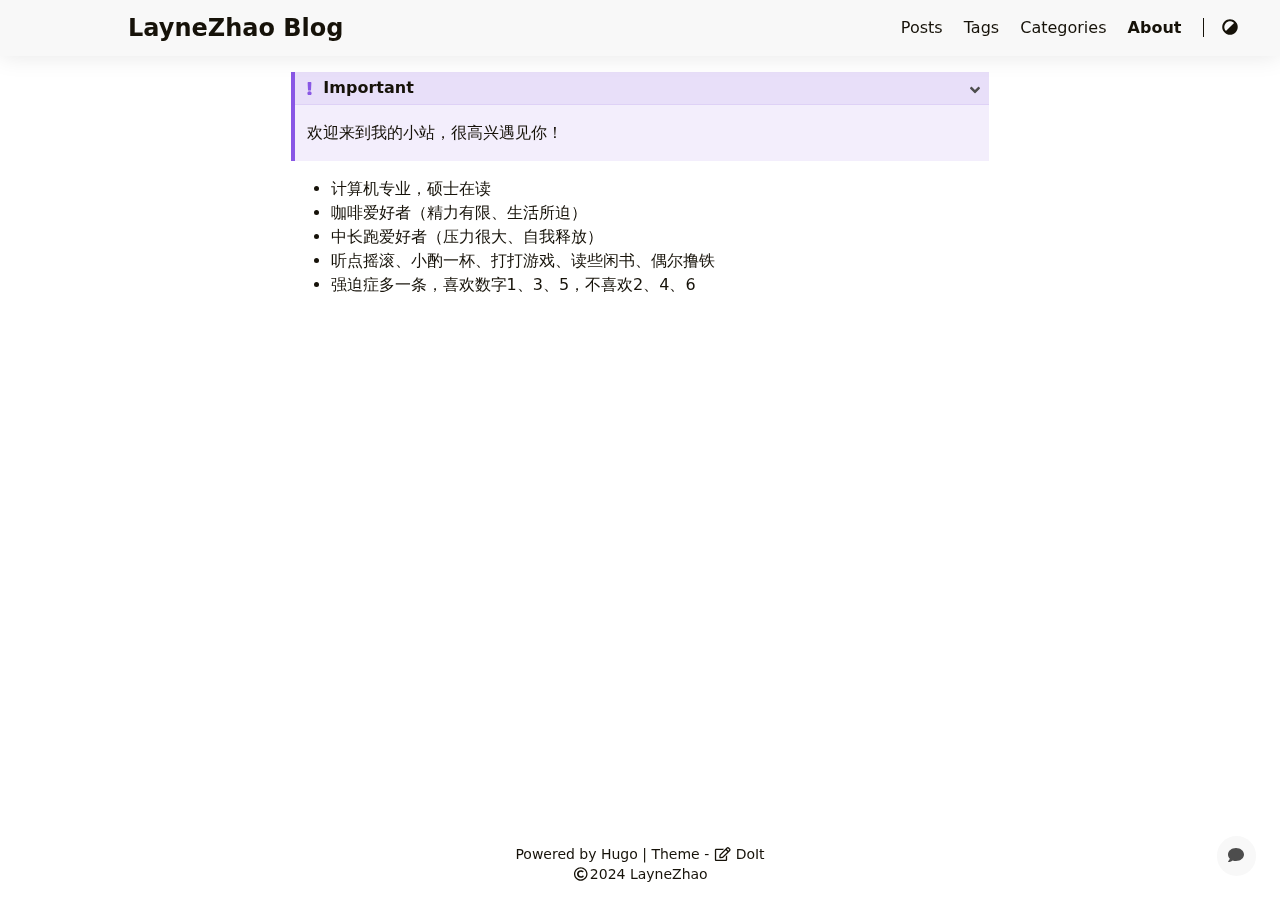
==== about/index.html @ 4ce85ba7 "Add Pages zhyine/LayneZhao-Blog@9a0f12df193940efc82026a11b47f7210ed69a64" ====
<!doctype html><html lang=en-us><head><meta charset=utf-8><meta name=viewport content="width=device-width,initial-scale=1"><meta name=robots content="noodp"><title>- LayneZhao Blog</title><meta name=Description content="This is LayneZhao's Blog"><meta property="og:url" content="https://example.org/about/">
<meta property="og:site_name" content="LayneZhao Blog"><meta property="og:title" content="LayneZhao Blog"><meta property="og:description" content="Important 欢迎来到我的小站，很高兴遇见你！"><meta property="og:locale" content="en_us"><meta property="og:type" content="article"><meta name=twitter:card content="summary"><meta name=twitter:title content="LayneZhao Blog"><meta name=twitter:description content="Important 欢迎来到我的小站，很高兴遇见你！"><meta name=application-name content="LayneZhao Blog"><meta name=apple-mobile-web-app-title content="LayneZhao Blog"><meta name=theme-color content="#f8f8f8"><link rel="shortcut icon" type=image/x-icon href=/favicon.ico><link rel=icon type=image/png sizes=32x32 href=/favicon-32x32.png><link rel=icon type=image/png sizes=16x16 href=/favicon-16x16.png><link rel=apple-touch-icon sizes=180x180 href=/apple-touch-icon.png><link rel=canonical href=https://example.org/about/><link rel=stylesheet href=/css/main.min.css><link rel=stylesheet href=/css/style.min.css><script type=application/ld+json>{"@context":"https://schema.org","@type":"BlogPosting","headline":"","inLanguage":"en-us","mainEntityOfPage":{"@type":"WebPage","@id":"https://example.org/about/"},"genre":"page","wordcount":7,"url":"https://example.org/about/","publisher":{"@type":"Organization","name":"LayneZhao"},"author":{"@type":"Person","name":"LayneZhao","url":"/"},"description":""}</script></head><body data-instant-intensity=viewport><script type=text/javascript>function setTheme(e){document.body.setAttribute("theme",e),document.documentElement.className=e,document.documentElement.style.setProperty("color-scheme",e==="light"?"light":"dark"),e==="light"?document.documentElement.classList.remove("tw-dark"):document.documentElement.classList.add("tw-dark"),window.theme=e,window.isDark=window.theme!=="light"}function saveTheme(e){window.localStorage&&localStorage.setItem("theme",e)}function getMeta(e){const t=document.getElementsByTagName("meta");for(let n=0;n<t.length;n++)if(t[n].getAttribute("name")===e)return t[n];return""}if(window.localStorage&&localStorage.getItem("theme")){let e=localStorage.getItem("theme");e==="light"||e==="dark"?setTheme(e):setTheme(window.matchMedia&&window.matchMedia("(prefers-color-scheme: dark)").matches?"dark":"light")}else"light"==="light"||"light"==="dark"?(setTheme("light"),saveTheme("light")):(saveTheme("auto"),setTheme(window.matchMedia&&window.matchMedia("(prefers-color-scheme: dark)").matches?"dark":"light"));let metaColors={light:"#f8f8f8",dark:"#161b22"};getMeta("theme-color").content=metaColors[document.body.getAttribute("theme")],window.switchThemeEventSet=new Set</script><div id=back-to-top></div><div id=mask></div><div class=wrapper><header class="desktop print:!tw-hidden" id=header-desktop><div class=header-wrapper><div class=header-title><a href=/ title="LayneZhao Blog">LayneZhao Blog</a></div><div class=menu><div class=menu-inner><a class=menu-item href=/posts/>Posts </a><a class=menu-item href=/tags/>Tags </a><a class=menu-item href=/categories/>Categories </a><a class="menu-item active" href=/about/>About </a><span class="menu-item delimiter"></span><button class="menu-item theme-switch" aria-label="Switch Theme"><svg class="icon" viewBox="0 0 512 512"><path d="M8 256c0 136.966 111.033 248 248 248s248-111.034 248-248S392.966 8 256 8 8 119.033 8 256zm248 184V72c101.705.0 184 82.311 184 184 0 101.705-82.311 184-184 184z"/></svg></button></div></div></div></header><header class="mobile print:!tw-hidden" id=header-mobile><div class=header-container><div class=header-wrapper><div class=header-title><a href=/ title="LayneZhao Blog">LayneZhao Blog</a></div><div class=menu-toggle id=menu-toggle-mobile><span></span><span></span><span></span></div></div><div class=menu id=menu-mobile><a class=menu-item href=/posts/ title>Posts</a><a class=menu-item href=/tags/ title>Tags</a><a class=menu-item href=/categories/ title>Categories</a><a class=menu-item href=/about/ title>About</a><button class="menu-item theme-switch tw-w-full" aria-label="Switch Theme"><svg class="icon" viewBox="0 0 512 512"><path d="M8 256c0 136.966 111.033 248 248 248s248-111.034 248-248S392.966 8 256 8 8 119.033 8 256zm248 184V72c101.705.0 184 82.311 184 184 0 101.705-82.311 184-184 184z"/></svg></button></div></div></header><div class="search-dropdown desktop"><div id=search-dropdown-desktop></div></div><div class="search-dropdown mobile"><div id=search-dropdown-mobile></div></div><main class=main><div class=container><div class="page single special print:!tw-w-full print:!tw-max-w-none print:!tw-m-0 print:!tw-p-0"><h1 class=single-title></h1><div class=content id=content><div class="details admonition important open"><div class="details-summary admonition-title"><span class=icon><svg class="icon" viewBox="0 0 192 512"><path d="M176 432c0 44.112-35.888 80-80 80s-80-35.888-80-80 35.888-80 80-80 80 35.888 80 80zM25.26 25.199l13.6 272C39.499 309.972 50.041 320 62.83 320h66.34c12.789.0 23.331-10.028 23.97-22.801l13.6-272C167.425 11.49 156.496.0 142.77.0H49.23C35.504.0 24.575 11.49 25.26 25.199z"/></svg></span>Important<span class=details-icon><svg class="icon" viewBox="0 0 256 512"><path d="M224.3 273l-136 136c-9.4 9.4-24.6 9.4-33.9.0l-22.6-22.6c-9.4-9.4-9.4-24.6.0-33.9l96.4-96.4-96.4-96.4c-9.4-9.4-9.4-24.6.0-33.9L54.3 103c9.4-9.4 24.6-9.4 33.9.0l136 136c9.5 9.4 9.5 24.6.1 34z"/></svg></span></div><div class=details-content><div class=admonition-content><p>欢迎来到我的小站，很高兴遇见你！</p></div></div></div><ul><li>计算机专业，硕士在读</li><li>咖啡爱好者（精力有限、生活所迫）</li><li>中长跑爱好者（压力很大、自我释放）</li><li>听点摇滚、小酌一杯、打打游戏、读些闲书、偶尔撸铁</li><li>强迫症多一条，喜欢数字1、3、5，不喜欢2、4、6</li></ul></div><div id=comments class="print:!tw-hidden tw-pt-32 tw-pb-8"></div></div></div></main><footer class=footer><div class=footer-container><div class=footer-line>Powered by <a href=https://gohugo.io/ target=_blank rel="noopener noreferrer" title="Hugo 0.140.0">Hugo</a>&nbsp;|&nbsp;Theme - <a href=https://github.com/HEIGE-PCloud/DoIt target=_blank rel="noopener noreferrer" title="DoIt 0.4.0"><svg class="icon" viewBox="0 0 576 512"><path d="M402.3 344.9l32-32c5-5 13.7-1.5 13.7 5.7V464c0 26.5-21.5 48-48 48H48c-26.5.0-48-21.5-48-48V112c0-26.5 21.5-48 48-48h273.5c7.1.0 10.7 8.6 5.7 13.7l-32 32c-1.5 1.5-3.5 2.3-5.7 2.3H48v352h352V350.5c0-2.1.8-4.1 2.3-5.6zm156.6-201.8L296.3 405.7l-90.4 10c-26.2 2.9-48.5-19.2-45.6-45.6l10-90.4L432.9 17.1c22.9-22.9 59.9-22.9 82.7.0l43.2 43.2c22.9 22.9 22.9 60 .1 82.8zM460.1 174 402 115.9 216.2 301.8l-7.3 65.3 65.3-7.3L460.1 174zm64.8-79.7-43.2-43.2c-4.1-4.1-10.8-4.1-14.8.0L436 82l58.1 58.1 30.9-30.9c4-4.2 4-10.8-.1-14.9z"/></svg> DoIt</a></div><div class=footer-line><svg class="icon" viewBox="0 0 512 512"><path d="M256 8C119.033 8 8 119.033 8 256s111.033 248 248 248 248-111.033 248-248S392.967 8 256 8zm0 448c-110.532.0-2e2-89.451-2e2-2e2.0-110.531 89.451-2e2 2e2-2e2 110.532.0 2e2 89.451 2e2 2e2.0 110.532-89.451 2e2-2e2 2e2zm107.351-101.064c-9.614 9.712-45.53 41.396-104.065 41.396-82.43.0-140.484-61.425-140.484-141.567.0-79.152 60.275-139.401 139.762-139.401 55.531.0 88.738 26.62 97.593 34.779a11.965 11.965.0 011.936 15.322l-18.155 28.113c-3.841 5.95-11.966 7.282-17.499 2.921-8.595-6.776-31.814-22.538-61.708-22.538-48.303.0-77.916 35.33-77.916 80.082.0 41.589 26.888 83.692 78.277 83.692 32.657.0 56.843-19.039 65.726-27.225 5.27-4.857 13.596-4.039 17.82 1.738l19.865 27.17a11.947 11.947.0 01-1.152 15.518z"/></svg>2024<span class=author>&nbsp;<a href=/ target=_blank rel="noopener noreferrer">LayneZhao</a></span></div><div class=footer-line></div><div class=footer-line></div></div></footer></div><div id=fixed-buttons class=print:!tw-hidden><a href=#back-to-top id=back-to-top-button class="fixed-button tw-transition-opacity tw-opacity-0" title="Back to Top"><svg class="icon" viewBox="0 0 448 512"><path d="M34.9 289.5l-22.2-22.2c-9.4-9.4-9.4-24.6.0-33.9L207 39c9.4-9.4 24.6-9.4 33.9.0l194.3 194.3c9.4 9.4 9.4 24.6.0 33.9L413 289.4c-9.5 9.5-25 9.3-34.3-.4L264 168.6V456c0 13.3-10.7 24-24 24h-32c-13.3.0-24-10.7-24-24V168.6L69.2 289.1c-9.3 9.8-24.8 10-34.3.4z"/></svg>
</a><a href=#comments id=view-comments class=fixed-button title="View Comments"><svg class="icon" viewBox="0 0 512 512"><path d="M256 32C114.6 32 0 125.1.0 240c0 49.6 21.4 95 57 130.7C44.5 421.1 2.7 466 2.2 466.5c-2.2 2.3-2.8 5.7-1.5 8.7S4.8 480 8 480c66.3.0 116-31.8 140.6-51.4 32.7 12.3 69 19.4 107.4 19.4 141.4.0 256-93.1 256-208S397.4 32 256 32z"/></svg></a></div><script>window.config={comment:{}}</script><script src=/js/theme.min.js defer></script><script type=speculationrules>
        {
          "prerender": [
            {
              "where": { "href_matches": "/*" },
              "eagerness": "moderate"
            }
          ]
        }
    </script></body></html>
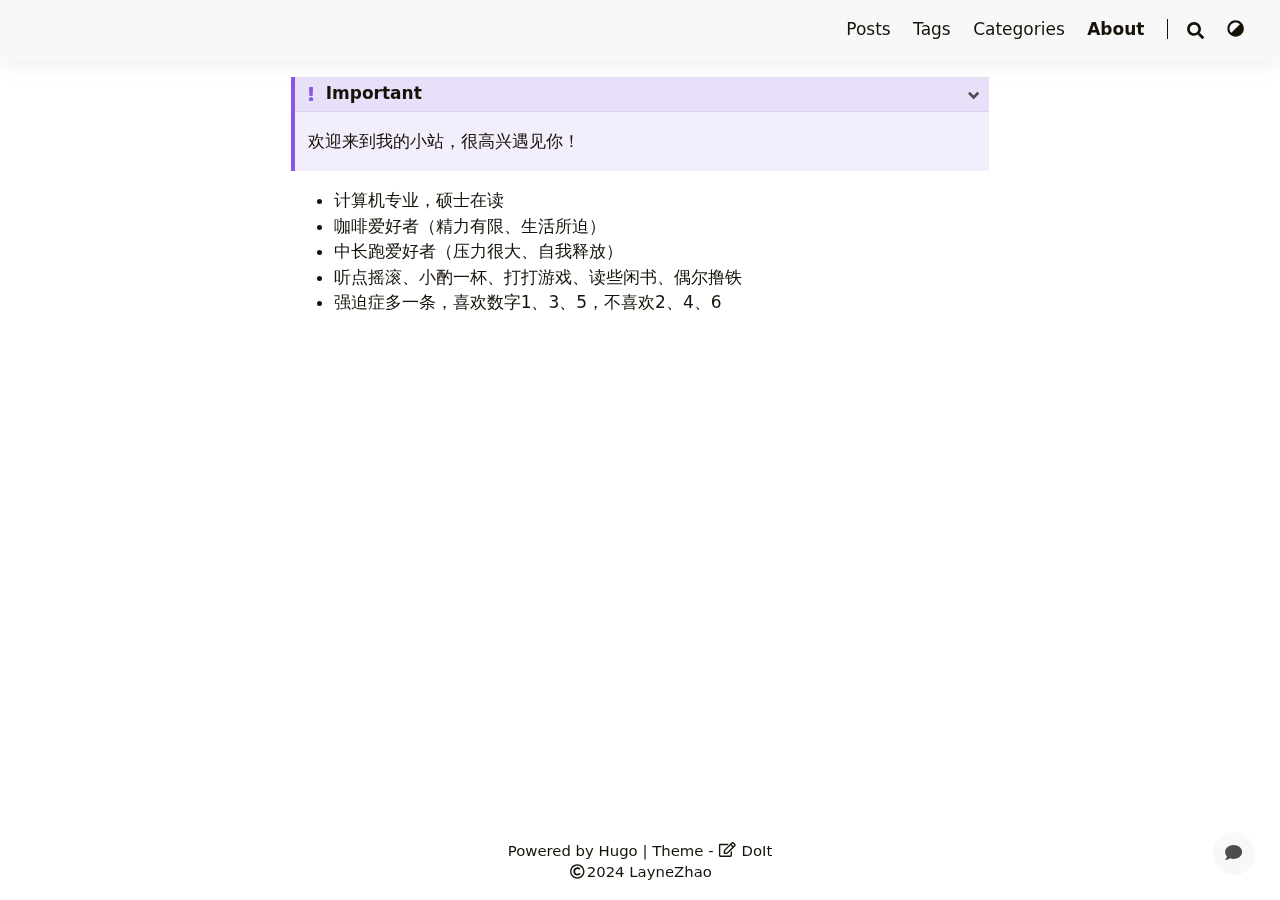
==== commit 58306966: "Update Config zhyine/LayneZhao-Blog@ca7097790d80bf7a3c2412bd8fa2ff3bee05a830" ====
--- a/about/index.html
+++ b/about/index.html
@@ -1,6 +1,27 @@
 <!doctype html><html lang=en-us><head><meta charset=utf-8><meta name=viewport content="width=device-width,initial-scale=1"><meta name=robots content="noodp"><title>- LayneZhao Blog</title><meta name=Description content="This is LayneZhao's Blog"><meta property="og:url" content="https://example.org/about/">
-<meta property="og:site_name" content="LayneZhao Blog"><meta property="og:title" content="LayneZhao Blog"><meta property="og:description" content="Important 欢迎来到我的小站，很高兴遇见你！"><meta property="og:locale" content="en_us"><meta property="og:type" content="article"><meta name=twitter:card content="summary"><meta name=twitter:title content="LayneZhao Blog"><meta name=twitter:description content="Important 欢迎来到我的小站，很高兴遇见你！"><meta name=application-name content="LayneZhao Blog"><meta name=apple-mobile-web-app-title content="LayneZhao Blog"><meta name=theme-color content="#f8f8f8"><link rel="shortcut icon" type=image/x-icon href=/favicon.ico><link rel=icon type=image/png sizes=32x32 href=/favicon-32x32.png><link rel=icon type=image/png sizes=16x16 href=/favicon-16x16.png><link rel=apple-touch-icon sizes=180x180 href=/apple-touch-icon.png><link rel=canonical href=https://example.org/about/><link rel=stylesheet href=/css/main.min.css><link rel=stylesheet href=/css/style.min.css><script type=application/ld+json>{"@context":"https://schema.org","@type":"BlogPosting","headline":"","inLanguage":"en-us","mainEntityOfPage":{"@type":"WebPage","@id":"https://example.org/about/"},"genre":"page","wordcount":7,"url":"https://example.org/about/","publisher":{"@type":"Organization","name":"LayneZhao"},"author":{"@type":"Person","name":"LayneZhao","url":"/"},"description":""}</script></head><body data-instant-intensity=viewport><script type=text/javascript>function setTheme(e){document.body.setAttribute("theme",e),document.documentElement.className=e,document.documentElement.style.setProperty("color-scheme",e==="light"?"light":"dark"),e==="light"?document.documentElement.classList.remove("tw-dark"):document.documentElement.classList.add("tw-dark"),window.theme=e,window.isDark=window.theme!=="light"}function saveTheme(e){window.localStorage&&localStorage.setItem("theme",e)}function getMeta(e){const t=document.getElementsByTagName("meta");for(let n=0;n<t.length;n++)if(t[n].getAttribute("name")===e)return t[n];return""}if(window.localStorage&&localStorage.getItem("theme")){let e=localStorage.getItem("theme");e==="light"||e==="dark"?setTheme(e):setTheme(window.matchMedia&&window.matchMedia("(prefers-color-scheme: dark)").matches?"dark":"light")}else"light"==="light"||"light"==="dark"?(setTheme("light"),saveTheme("light")):(saveTheme("auto"),setTheme(window.matchMedia&&window.matchMedia("(prefers-color-scheme: dark)").matches?"dark":"light"));let metaColors={light:"#f8f8f8",dark:"#161b22"};getMeta("theme-color").content=metaColors[document.body.getAttribute("theme")],window.switchThemeEventSet=new Set</script><div id=back-to-top></div><div id=mask></div><div class=wrapper><header class="desktop print:!tw-hidden" id=header-desktop><div class=header-wrapper><div class=header-title><a href=/ title="LayneZhao Blog">LayneZhao Blog</a></div><div class=menu><div class=menu-inner><a class=menu-item href=/posts/>Posts </a><a class=menu-item href=/tags/>Tags </a><a class=menu-item href=/categories/>Categories </a><a class="menu-item active" href=/about/>About </a><span class="menu-item delimiter"></span><button class="menu-item theme-switch" aria-label="Switch Theme"><svg class="icon" viewBox="0 0 512 512"><path d="M8 256c0 136.966 111.033 248 248 248s248-111.034 248-248S392.966 8 256 8 8 119.033 8 256zm248 184V72c101.705.0 184 82.311 184 184 0 101.705-82.311 184-184 184z"/></svg></button></div></div></div></header><header class="mobile print:!tw-hidden" id=header-mobile><div class=header-container><div class=header-wrapper><div class=header-title><a href=/ title="LayneZhao Blog">LayneZhao Blog</a></div><div class=menu-toggle id=menu-toggle-mobile><span></span><span></span><span></span></div></div><div class=menu id=menu-mobile><a class=menu-item href=/posts/ title>Posts</a><a class=menu-item href=/tags/ title>Tags</a><a class=menu-item href=/categories/ title>Categories</a><a class=menu-item href=/about/ title>About</a><button class="menu-item theme-switch tw-w-full" aria-label="Switch Theme"><svg class="icon" viewBox="0 0 512 512"><path d="M8 256c0 136.966 111.033 248 248 248s248-111.034 248-248S392.966 8 256 8 8 119.033 8 256zm248 184V72c101.705.0 184 82.311 184 184 0 101.705-82.311 184-184 184z"/></svg></button></div></div></header><div class="search-dropdown desktop"><div id=search-dropdown-desktop></div></div><div class="search-dropdown mobile"><div id=search-dropdown-mobile></div></div><main class=main><div class=container><div class="page single special print:!tw-w-full print:!tw-max-w-none print:!tw-m-0 print:!tw-p-0"><h1 class=single-title></h1><div class=content id=content><div class="details admonition important open"><div class="details-summary admonition-title"><span class=icon><svg class="icon" viewBox="0 0 192 512"><path d="M176 432c0 44.112-35.888 80-80 80s-80-35.888-80-80 35.888-80 80-80 80 35.888 80 80zM25.26 25.199l13.6 272C39.499 309.972 50.041 320 62.83 320h66.34c12.789.0 23.331-10.028 23.97-22.801l13.6-272C167.425 11.49 156.496.0 142.77.0H49.23C35.504.0 24.575 11.49 25.26 25.199z"/></svg></span>Important<span class=details-icon><svg class="icon" viewBox="0 0 256 512"><path d="M224.3 273l-136 136c-9.4 9.4-24.6 9.4-33.9.0l-22.6-22.6c-9.4-9.4-9.4-24.6.0-33.9l96.4-96.4-96.4-96.4c-9.4-9.4-9.4-24.6.0-33.9L54.3 103c9.4-9.4 24.6-9.4 33.9.0l136 136c9.5 9.4 9.5 24.6.1 34z"/></svg></span></div><div class=details-content><div class=admonition-content><p>欢迎来到我的小站，很高兴遇见你！</p></div></div></div><ul><li>计算机专业，硕士在读</li><li>咖啡爱好者（精力有限、生活所迫）</li><li>中长跑爱好者（压力很大、自我释放）</li><li>听点摇滚、小酌一杯、打打游戏、读些闲书、偶尔撸铁</li><li>强迫症多一条，喜欢数字1、3、5，不喜欢2、4、6</li></ul></div><div id=comments class="print:!tw-hidden tw-pt-32 tw-pb-8"></div></div></div></main><footer class=footer><div class=footer-container><div class=footer-line>Powered by <a href=https://gohugo.io/ target=_blank rel="noopener noreferrer" title="Hugo 0.140.0">Hugo</a>&nbsp;|&nbsp;Theme - <a href=https://github.com/HEIGE-PCloud/DoIt target=_blank rel="noopener noreferrer" title="DoIt 0.4.0"><svg class="icon" viewBox="0 0 576 512"><path d="M402.3 344.9l32-32c5-5 13.7-1.5 13.7 5.7V464c0 26.5-21.5 48-48 48H48c-26.5.0-48-21.5-48-48V112c0-26.5 21.5-48 48-48h273.5c7.1.0 10.7 8.6 5.7 13.7l-32 32c-1.5 1.5-3.5 2.3-5.7 2.3H48v352h352V350.5c0-2.1.8-4.1 2.3-5.6zm156.6-201.8L296.3 405.7l-90.4 10c-26.2 2.9-48.5-19.2-45.6-45.6l10-90.4L432.9 17.1c22.9-22.9 59.9-22.9 82.7.0l43.2 43.2c22.9 22.9 22.9 60 .1 82.8zM460.1 174 402 115.9 216.2 301.8l-7.3 65.3 65.3-7.3L460.1 174zm64.8-79.7-43.2-43.2c-4.1-4.1-10.8-4.1-14.8.0L436 82l58.1 58.1 30.9-30.9c4-4.2 4-10.8-.1-14.9z"/></svg> DoIt</a></div><div class=footer-line><svg class="icon" viewBox="0 0 512 512"><path d="M256 8C119.033 8 8 119.033 8 256s111.033 248 248 248 248-111.033 248-248S392.967 8 256 8zm0 448c-110.532.0-2e2-89.451-2e2-2e2.0-110.531 89.451-2e2 2e2-2e2 110.532.0 2e2 89.451 2e2 2e2.0 110.532-89.451 2e2-2e2 2e2zm107.351-101.064c-9.614 9.712-45.53 41.396-104.065 41.396-82.43.0-140.484-61.425-140.484-141.567.0-79.152 60.275-139.401 139.762-139.401 55.531.0 88.738 26.62 97.593 34.779a11.965 11.965.0 011.936 15.322l-18.155 28.113c-3.841 5.95-11.966 7.282-17.499 2.921-8.595-6.776-31.814-22.538-61.708-22.538-48.303.0-77.916 35.33-77.916 80.082.0 41.589 26.888 83.692 78.277 83.692 32.657.0 56.843-19.039 65.726-27.225 5.27-4.857 13.596-4.039 17.82 1.738l19.865 27.17a11.947 11.947.0 01-1.152 15.518z"/></svg>2024<span class=author>&nbsp;<a href=/ target=_blank rel="noopener noreferrer">LayneZhao</a></span></div><div class=footer-line></div><div class=footer-line></div></div></footer></div><div id=fixed-buttons class=print:!tw-hidden><a href=#back-to-top id=back-to-top-button class="fixed-button tw-transition-opacity tw-opacity-0" title="Back to Top"><svg class="icon" viewBox="0 0 448 512"><path d="M34.9 289.5l-22.2-22.2c-9.4-9.4-9.4-24.6.0-33.9L207 39c9.4-9.4 24.6-9.4 33.9.0l194.3 194.3c9.4 9.4 9.4 24.6.0 33.9L413 289.4c-9.5 9.5-25 9.3-34.3-.4L264 168.6V456c0 13.3-10.7 24-24 24h-32c-13.3.0-24-10.7-24-24V168.6L69.2 289.1c-9.3 9.8-24.8 10-34.3.4z"/></svg>
-</a><a href=#comments id=view-comments class=fixed-button title="View Comments"><svg class="icon" viewBox="0 0 512 512"><path d="M256 32C114.6 32 0 125.1.0 240c0 49.6 21.4 95 57 130.7C44.5 421.1 2.7 466 2.2 466.5c-2.2 2.3-2.8 5.7-1.5 8.7S4.8 480 8 480c66.3.0 116-31.8 140.6-51.4 32.7 12.3 69 19.4 107.4 19.4 141.4.0 256-93.1 256-208S397.4 32 256 32z"/></svg></a></div><script>window.config={comment:{}}</script><script src=/js/theme.min.js defer></script><script type=speculationrules>
+<meta property="og:site_name" content="LayneZhao Blog"><meta property="og:title" content="LayneZhao Blog"><meta property="og:description" content="Important 欢迎来到我的小站，很高兴遇见你！"><meta property="og:locale" content="en_us"><meta property="og:type" content="article"><meta name=twitter:card content="summary"><meta name=twitter:title content="LayneZhao Blog"><meta name=twitter:description content="Important 欢迎来到我的小站，很高兴遇见你！"><meta name=application-name content="LayneZhao Blog"><meta name=apple-mobile-web-app-title content="LayneZhao Blog"><meta name=theme-color content="#f8f8f8"><link rel="shortcut icon" type=image/x-icon href=/favicon.ico><link rel=icon type=image/png sizes=32x32 href=/favicon-32x32.png><link rel=icon type=image/png sizes=16x16 href=/favicon-16x16.png><link rel=apple-touch-icon sizes=180x180 href=/apple-touch-icon.png><link rel=canonical href=https://example.org/about/><link rel=stylesheet href=/css/main.min.css><link rel=stylesheet href=/css/style.min.css><script type=application/ld+json>{"@context":"https://schema.org","@type":"BlogPosting","headline":"","inLanguage":"en-us","mainEntityOfPage":{"@type":"WebPage","@id":"https://example.org/about/"},"genre":"page","wordcount":7,"url":"https://example.org/about/","publisher":{"@type":"Organization","name":"LayneZhao"},"author":{"@type":"Person","name":"LayneZhao","url":"/"},"description":""}</script></head><body data-instant-intensity=viewport><script type=text/javascript>function setTheme(e){document.body.setAttribute("theme",e),document.documentElement.className=e,document.documentElement.style.setProperty("color-scheme",e==="light"?"light":"dark"),e==="light"?document.documentElement.classList.remove("tw-dark"):document.documentElement.classList.add("tw-dark"),window.theme=e,window.isDark=window.theme!=="light"}function saveTheme(e){window.localStorage&&localStorage.setItem("theme",e)}function getMeta(e){const t=document.getElementsByTagName("meta");for(let n=0;n<t.length;n++)if(t[n].getAttribute("name")===e)return t[n];return""}if(window.localStorage&&localStorage.getItem("theme")){let e=localStorage.getItem("theme");e==="light"||e==="dark"?setTheme(e):setTheme(window.matchMedia&&window.matchMedia("(prefers-color-scheme: dark)").matches?"dark":"light")}else"light"==="light"||"light"==="dark"?(setTheme("light"),saveTheme("light")):(saveTheme("auto"),setTheme(window.matchMedia&&window.matchMedia("(prefers-color-scheme: dark)").matches?"dark":"light"));let metaColors={light:"#f8f8f8",dark:"#161b22"};getMeta("theme-color").content=metaColors[document.body.getAttribute("theme")],window.switchThemeEventSet=new Set</script><div id=back-to-top></div><div id=mask></div><div class=wrapper><header class="desktop print:!tw-hidden" id=header-desktop><div class=header-wrapper><div class=header-title><a href=/ title="LayneZhao Blog"></a></div><div class=menu><div class=menu-inner><a class=menu-item href=/posts/>Posts </a><a class=menu-item href=/tags/>Tags </a><a class=menu-item href=/categories/>Categories </a><a class="menu-item active" href=/about/>About </a><span class="menu-item delimiter"></span><span class="menu-item search" id=search-desktop>
+<input type=text placeholder="Search titles or contents..." id=search-input-desktop>
+<button class="search-button search-toggle" id=search-toggle-desktop title=Search>
+<svg class="icon" viewBox="0 0 512 512"><path d="M505 442.7 405.3 343c-4.5-4.5-10.6-7-17-7H372c27.6-35.3 44-79.7 44-128C416 93.1 322.9.0 208 0S0 93.1.0 208s93.1 208 208 208c48.3.0 92.7-16.4 128-44v16.3c0 6.4 2.5 12.5 7 17l99.7 99.7c9.4 9.4 24.6 9.4 33.9.0l28.3-28.3c9.4-9.4 9.4-24.6.1-34zM208 336c-70.7.0-128-57.2-128-128 0-70.7 57.2-128 128-128 70.7.0 128 57.2 128 128 0 70.7-57.2 128-128 128z"/></svg>
+</button>
+<button class="search-button search-clear" id=search-clear-desktop title=Clear>
+<svg class="icon" viewBox="0 0 512 512"><path d="M256 8C119 8 8 119 8 256s111 248 248 248 248-111 248-248S393 8 256 8zm121.6 313.1c4.7 4.7 4.7 12.3.0 17L338 377.6c-4.7 4.7-12.3 4.7-17 0L256 312l-65.1 65.6c-4.7 4.7-12.3 4.7-17 0L134.4 338c-4.7-4.7-4.7-12.3.0-17l65.6-65-65.6-65.1c-4.7-4.7-4.7-12.3.0-17l39.6-39.6c4.7-4.7 12.3-4.7 17 0l65 65.7 65.1-65.6c4.7-4.7 12.3-4.7 17 0l39.6 39.6c4.7 4.7 4.7 12.3.0 17L312 256l65.6 65.1z"/></svg>
+</button>
+<span class="search-button search-loading tw-animate-spin" id=search-loading-desktop><svg class="icon" viewBox="0 0 512 512"><path d="M304 48c0 26.51-21.49 48-48 48s-48-21.49-48-48 21.49-48 48-48 48 21.49 48 48zm-48 368c-26.51.0-48 21.49-48 48s21.49 48 48 48 48-21.49 48-48-21.49-48-48-48zm208-208c-26.51.0-48 21.49-48 48s21.49 48 48 48 48-21.49 48-48-21.49-48-48-48zM96 256c0-26.51-21.49-48-48-48S0 229.49.0 256s21.49 48 48 48 48-21.49 48-48zm12.922 99.078c-26.51.0-48 21.49-48 48s21.49 48 48 48 48-21.49 48-48c0-26.509-21.491-48-48-48zm294.156.0c-26.51.0-48 21.49-48 48s21.49 48 48 48 48-21.49 48-48c0-26.509-21.49-48-48-48zM108.922 60.922c-26.51.0-48 21.49-48 48s21.49 48 48 48 48-21.49 48-48-21.491-48-48-48z"/></svg>
+</span></span><button class="menu-item theme-select" aria-label="Switch Theme">
+<svg class="icon" viewBox="0 0 512 512"><path d="M8 256c0 136.966 111.033 248 248 248s248-111.034 248-248S392.966 8 256 8 8 119.033 8 256zm248 184V72c101.705.0 184 82.311 184 184 0 101.705-82.311 184-184 184z"/></svg>
+<select class=color-theme-select id=theme-select-desktop aria-label="Switch Theme"><option value=light>Light</option><option value=dark>Dark</option><option value=auto>Auto</option></select></button></div></div></div></header><header class="mobile print:!tw-hidden" id=header-mobile><div class=header-container><div class=header-wrapper><div class=header-title><a href=/ title="LayneZhao Blog"></a></div><div class=menu-toggle id=menu-toggle-mobile><span></span><span></span><span></span></div></div><div class=menu id=menu-mobile><div class=search-wrapper><div class="search mobile" id=search-mobile><input type=text placeholder="Search titles or contents..." id=search-input-mobile>
+<button class="search-button search-toggle tw-h-10" id=search-toggle-mobile title=Search>
+<svg class="icon" viewBox="0 0 512 512"><path d="M505 442.7 405.3 343c-4.5-4.5-10.6-7-17-7H372c27.6-35.3 44-79.7 44-128C416 93.1 322.9.0 208 0S0 93.1.0 208s93.1 208 208 208c48.3.0 92.7-16.4 128-44v16.3c0 6.4 2.5 12.5 7 17l99.7 99.7c9.4 9.4 24.6 9.4 33.9.0l28.3-28.3c9.4-9.4 9.4-24.6.1-34zM208 336c-70.7.0-128-57.2-128-128 0-70.7 57.2-128 128-128 70.7.0 128 57.2 128 128 0 70.7-57.2 128-128 128z"/></svg>
+</button>
+<button class="search-button search-clear tw-h-fit" id=search-clear-mobile title=Clear>
+<svg class="icon" viewBox="0 0 512 512"><path d="M256 8C119 8 8 119 8 256s111 248 248 248 248-111 248-248S393 8 256 8zm121.6 313.1c4.7 4.7 4.7 12.3.0 17L338 377.6c-4.7 4.7-12.3 4.7-17 0L256 312l-65.1 65.6c-4.7 4.7-12.3 4.7-17 0L134.4 338c-4.7-4.7-4.7-12.3.0-17l65.6-65-65.6-65.1c-4.7-4.7-4.7-12.3.0-17l39.6-39.6c4.7-4.7 12.3-4.7 17 0l65 65.7 65.1-65.6c4.7-4.7 12.3-4.7 17 0l39.6 39.6c4.7 4.7 4.7 12.3.0 17L312 256l65.6 65.1z"/></svg>
+</button>
+<span class="search-button search-loading tw-animate-spin" id=search-loading-mobile><svg class="icon" viewBox="0 0 512 512"><path d="M304 48c0 26.51-21.49 48-48 48s-48-21.49-48-48 21.49-48 48-48 48 21.49 48 48zm-48 368c-26.51.0-48 21.49-48 48s21.49 48 48 48 48-21.49 48-48-21.49-48-48-48zm208-208c-26.51.0-48 21.49-48 48s21.49 48 48 48 48-21.49 48-48-21.49-48-48-48zM96 256c0-26.51-21.49-48-48-48S0 229.49.0 256s21.49 48 48 48 48-21.49 48-48zm12.922 99.078c-26.51.0-48 21.49-48 48s21.49 48 48 48 48-21.49 48-48c0-26.509-21.491-48-48-48zm294.156.0c-26.51.0-48 21.49-48 48s21.49 48 48 48 48-21.49 48-48c0-26.509-21.49-48-48-48zM108.922 60.922c-26.51.0-48 21.49-48 48s21.49 48 48 48 48-21.49 48-48-21.491-48-48-48z"/></svg></span></div><button class=search-cancel id=search-cancel-mobile>
+Cancel</button></div><a class=menu-item href=/posts/ title>Posts</a><a class=menu-item href=/tags/ title>Tags</a><a class=menu-item href=/categories/ title>Categories</a><a class=menu-item href=/about/ title>About</a><button class="menu-item theme-select tw-w-full" aria-label="Switch Theme">
+<svg class="icon" viewBox="0 0 512 512"><path d="M8 256c0 136.966 111.033 248 248 248s248-111.034 248-248S392.966 8 256 8 8 119.033 8 256zm248 184V72c101.705.0 184 82.311 184 184 0 101.705-82.311 184-184 184z"/></svg>
+<select class=color-theme-select id=theme-select-mobile aria-label="Switch Theme"><option value=light>Light</option><option value=dark>Dark</option><option value=auto>Auto</option></select></button></div></div></header><div class="search-dropdown desktop"><div id=search-dropdown-desktop></div></div><div class="search-dropdown mobile"><div id=search-dropdown-mobile></div></div><main class=main><div class=container><div class="page single special print:!tw-w-full print:!tw-max-w-none print:!tw-m-0 print:!tw-p-0"><h1 class=single-title></h1><div class=content id=content><div class="details admonition important open"><div class="details-summary admonition-title"><span class=icon><svg class="icon" viewBox="0 0 192 512"><path d="M176 432c0 44.112-35.888 80-80 80s-80-35.888-80-80 35.888-80 80-80 80 35.888 80 80zM25.26 25.199l13.6 272C39.499 309.972 50.041 320 62.83 320h66.34c12.789.0 23.331-10.028 23.97-22.801l13.6-272C167.425 11.49 156.496.0 142.77.0H49.23C35.504.0 24.575 11.49 25.26 25.199z"/></svg></span>Important<span class=details-icon><svg class="icon" viewBox="0 0 256 512"><path d="M224.3 273l-136 136c-9.4 9.4-24.6 9.4-33.9.0l-22.6-22.6c-9.4-9.4-9.4-24.6.0-33.9l96.4-96.4-96.4-96.4c-9.4-9.4-9.4-24.6.0-33.9L54.3 103c9.4-9.4 24.6-9.4 33.9.0l136 136c9.5 9.4 9.5 24.6.1 34z"/></svg></span></div><div class=details-content><div class=admonition-content><p>欢迎来到我的小站，很高兴遇见你！</p></div></div></div><ul><li>计算机专业，硕士在读</li><li>咖啡爱好者（精力有限、生活所迫）</li><li>中长跑爱好者（压力很大、自我释放）</li><li>听点摇滚、小酌一杯、打打游戏、读些闲书、偶尔撸铁</li><li>强迫症多一条，喜欢数字1、3、5，不喜欢2、4、6</li></ul></div><div id=comments class="print:!tw-hidden tw-pt-32 tw-pb-8"></div></div></div></main><footer class=footer><div class=footer-container><div class=footer-line>Powered by <a href=https://gohugo.io/ target=_blank rel="noopener noreferrer" title="Hugo 0.140.0">Hugo</a>&nbsp;|&nbsp;Theme - <a href=https://github.com/HEIGE-PCloud/DoIt target=_blank rel="noopener noreferrer" title="DoIt 0.4.0"><svg class="icon" viewBox="0 0 576 512"><path d="M402.3 344.9l32-32c5-5 13.7-1.5 13.7 5.7V464c0 26.5-21.5 48-48 48H48c-26.5.0-48-21.5-48-48V112c0-26.5 21.5-48 48-48h273.5c7.1.0 10.7 8.6 5.7 13.7l-32 32c-1.5 1.5-3.5 2.3-5.7 2.3H48v352h352V350.5c0-2.1.8-4.1 2.3-5.6zm156.6-201.8L296.3 405.7l-90.4 10c-26.2 2.9-48.5-19.2-45.6-45.6l10-90.4L432.9 17.1c22.9-22.9 59.9-22.9 82.7.0l43.2 43.2c22.9 22.9 22.9 60 .1 82.8zM460.1 174 402 115.9 216.2 301.8l-7.3 65.3 65.3-7.3L460.1 174zm64.8-79.7-43.2-43.2c-4.1-4.1-10.8-4.1-14.8.0L436 82l58.1 58.1 30.9-30.9c4-4.2 4-10.8-.1-14.9z"/></svg> DoIt</a></div><div class=footer-line><svg class="icon" viewBox="0 0 512 512"><path d="M256 8C119.033 8 8 119.033 8 256s111.033 248 248 248 248-111.033 248-248S392.967 8 256 8zm0 448c-110.532.0-2e2-89.451-2e2-2e2.0-110.531 89.451-2e2 2e2-2e2 110.532.0 2e2 89.451 2e2 2e2.0 110.532-89.451 2e2-2e2 2e2zm107.351-101.064c-9.614 9.712-45.53 41.396-104.065 41.396-82.43.0-140.484-61.425-140.484-141.567.0-79.152 60.275-139.401 139.762-139.401 55.531.0 88.738 26.62 97.593 34.779a11.965 11.965.0 011.936 15.322l-18.155 28.113c-3.841 5.95-11.966 7.282-17.499 2.921-8.595-6.776-31.814-22.538-61.708-22.538-48.303.0-77.916 35.33-77.916 80.082.0 41.589 26.888 83.692 78.277 83.692 32.657.0 56.843-19.039 65.726-27.225 5.27-4.857 13.596-4.039 17.82 1.738l19.865 27.17a11.947 11.947.0 01-1.152 15.518z"/></svg>2024<span class=author>&nbsp;<a href=/ target=_blank rel="noopener noreferrer">LayneZhao</a></span></div><div class=footer-line></div><div class=footer-line></div></div></footer></div><div id=fixed-buttons class=print:!tw-hidden><a href=#back-to-top id=back-to-top-button class="fixed-button tw-transition-opacity tw-opacity-0" title="Back to Top"><svg class="icon" viewBox="0 0 448 512"><path d="M34.9 289.5l-22.2-22.2c-9.4-9.4-9.4-24.6.0-33.9L207 39c9.4-9.4 24.6-9.4 33.9.0l194.3 194.3c9.4 9.4 9.4 24.6.0 33.9L413 289.4c-9.5 9.5-25 9.3-34.3-.4L264 168.6V456c0 13.3-10.7 24-24 24h-32c-13.3.0-24-10.7-24-24V168.6L69.2 289.1c-9.3 9.8-24.8 10-34.3.4z"/></svg>
+</a><a href=#comments id=view-comments class=fixed-button title="View Comments"><svg class="icon" viewBox="0 0 512 512"><path d="M256 32C114.6 32 0 125.1.0 240c0 49.6 21.4 95 57 130.7C44.5 421.1 2.7 466 2.2 466.5c-2.2 2.3-2.8 5.7-1.5 8.7S4.8 480 8 480c66.3.0 116-31.8 140.6-51.4 32.7 12.3 69 19.4 107.4 19.4 141.4.0 256-93.1 256-208S397.4 32 256 32z"/></svg></a></div><link rel=stylesheet href=/lib/katex/katex.min.css><link rel=preload as=style onload='this.onload=null,this.rel="stylesheet"' href=/lib/katex/copy-tex.min.css><noscript><link rel=stylesheet href=/lib/katex/copy-tex.min.css></noscript><script>window.config={"autocomplete.min.js":"/lib/autocomplete/autocomplete.min.js",comment:{},"fuse.min.js":"/lib/fuse/fuse.min.js",math:{delimiters:[{display:!0,left:"$$",right:"$$"},{display:!0,left:"\\[",right:"\\]"},{display:!1,left:"$",right:"$"},{display:!1,left:"\\(",right:"\\)"}],strict:!1},search:{distance:100,findAllMatches:!1,highlightTag:"em",ignoreFieldNorm:!1,ignoreLocation:!1,isCaseSensitive:!1,location:0,maxResultLength:10,minMatchCharLength:2,noResultsFound:"No results found",snippetLength:50,threshold:.3,useExtendedSearch:!1},table:{sort:!0}}</script><script src=/lib/tablesort/tablesort.min.js></script><script src=/lib/katex/katex.min.js defer></script><script src=/lib/katex/auto-render.min.js defer></script><script src=/lib/katex/copy-tex.min.js defer></script><script src=/lib/katex/mhchem.min.js defer></script><script src=/js/katex.min.js defer></script><script src=/js/theme.min.js defer></script><script type=speculationrules>
         {
           "prerender": [
             {
